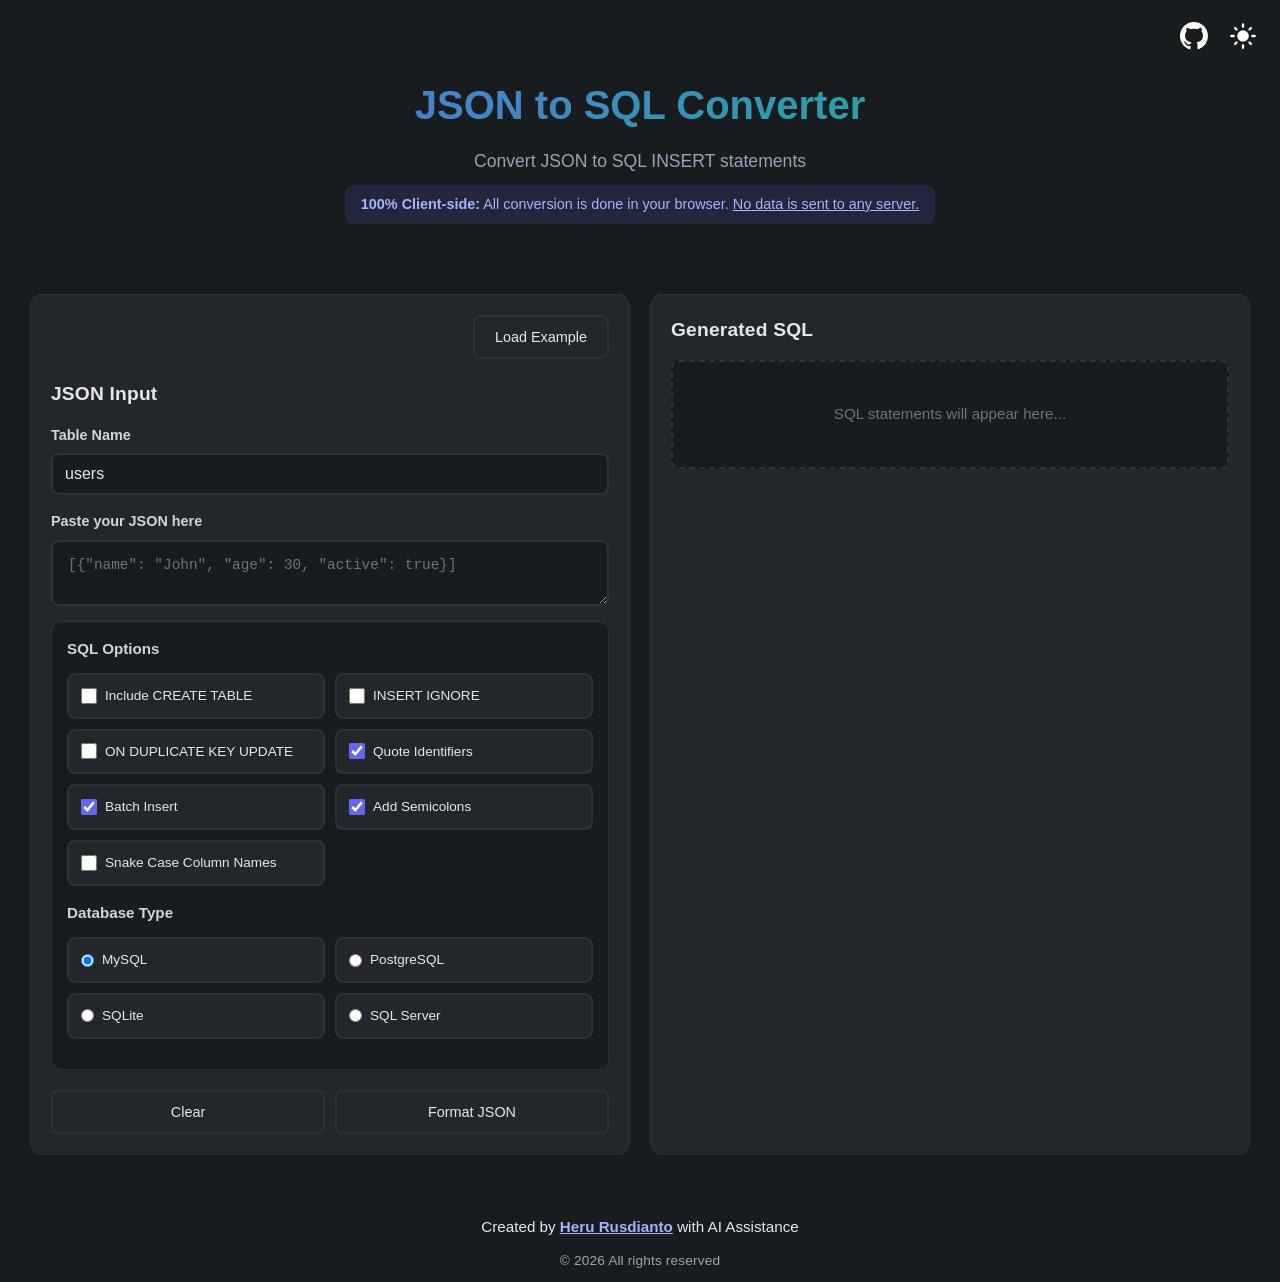
==== index.html @ 6111faf5 "deploy: 07e707dde32f19029009cc7fe75514a3f27ccb1b" ====
<!DOCTYPE html>
<html lang="en">
<head>
    <meta charset="UTF-8">
    <meta name="viewport" content="width=device-width, initial-scale=1.0">
    <meta name="author" content="Heru Rusdianto">
    <title>JSON to SQL - Convert JSON to SQL INSERT Statements</title>
    <link rel="stylesheet" href="css/style.css">
    <link rel="icon" type="image/svg+xml" href="favicon.svg">
</head>
<body>
    <div class="topbar">
        <a href="https://github.com/herusdianto/json-sql" class="github-link" target="_blank" rel="noopener noreferrer" title="GitHub Repository">
            <svg viewBox="0 0 16 16" fill="none" xmlns="http://www.w3.org/2000/svg">
                <path fill-rule="evenodd" clip-rule="evenodd" d="M8 0C3.58 0 0 3.58 0 8c0 3.54 2.29 6.53 5.47 7.59.4.07.55-.17.55-.38 0-.19-.01-.82-.01-1.49-2.01.37-2.53-.49-2.69-.94-.09-.23-.48-.94-.82-1.13-.28-.15-.68-.52-.01-.53.63-.01 1.08.58 1.23.82.72 1.21 1.87.87 2.33.66.07-.52.28-.87.51-1.07-1.78-.2-3.64-.89-3.64-3.95 0-.87.31-1.59.82-2.15-.08-.2-.36-1.01.08-2.12 0 0 .67-.21 2.2.82.64-.18 1.32-.27 2-.27.68 0 1.36.09 2 .27 1.53-1.04 2.2-.82 2.2-.82.44 1.11.16 1.92.08 2.12.51.56.82 1.27.82 2.15 0 3.07-1.87 3.75-3.65 3.95.29.25.54.73.54 1.48 0 1.07-.01 1.93-.01 2.19 0 .21.15.46.55.38A8.013 8.013 0 0 0 16 8c0-4.42-3.58-8-8-8z" fill="currentColor"/>
            </svg>
        </a>
        <div class="theme-toggle">
            <button id="theme-switch" aria-label="Toggle dark/light mode" class="theme-toggle-btn">
                <span id="theme-icon"></span>
            </button>
        </div>
    </div>

    <header>
        <h1>JSON to SQL Converter</h1>
        <p>Convert JSON to SQL INSERT statements</p>
        <p class="client-side-note"><strong>100% Client-side:</strong> All conversion is done in your browser. <u>No data is sent to any server.</u></p>
    </header>

    <div class="container">
        <div class="main-content">
            <div class="input-section">
                <!-- Load Example Button (moved to top) -->
                <div class="example-btn-top-wrapper">
                    <button class="example-btn" id="example-btn">Load Example</button>
                </div>

                <h2>JSON Input</h2>

                <!-- Table Name Input -->
                <div class="class-name-section">
                    <label for="table-name">Table Name</label>
                    <input type="text" id="table-name" placeholder="users" value="users">
                </div>

                <!-- JSON Input -->
                <div class="json-input-section">
                    <label for="json-input">Paste your JSON here</label>
                    <textarea id="json-input" placeholder='[{"name": "John", "age": 30, "active": true}]'></textarea>
                </div>

                <!-- SQL Options -->
                <div class="settings-section">
                    <h3>SQL Options</h3>
                    <div class="options-grid">
                        <label class="option-item">
                            <input type="checkbox" id="include-create" name="include-create">
                            <span>Include CREATE TABLE</span>
                        </label>
                        <label class="option-item">
                            <input type="checkbox" id="use-insert-ignore" name="use-insert-ignore">
                            <span>INSERT IGNORE</span>
                        </label>
                        <label class="option-item">
                            <input type="checkbox" id="use-on-duplicate" name="use-on-duplicate">
                            <span>ON DUPLICATE KEY UPDATE</span>
                        </label>
                        <label class="option-item">
                            <input type="checkbox" id="use-quotes" name="use-quotes" checked>
                            <span>Quote Identifiers</span>
                        </label>
                        <label class="option-item">
                            <input type="checkbox" id="use-batch" name="use-batch" checked>
                            <span>Batch Insert</span>
                        </label>
                        <label class="option-item">
                            <input type="checkbox" id="use-semicolon" name="use-semicolon" checked>
                            <span>Add Semicolons</span>
                        </label>
                        <label class="option-item">
                            <input type="checkbox" id="use-snake-case" name="use-snake-case">
                            <span>Snake Case Column Names</span>
                        </label>
                    </div>

                    <h3>Database Type</h3>
                    <div class="options-grid">
                        <label class="option-item">
                            <input type="radio" id="db-mysql" name="db-type" value="mysql" checked>
                            <span>MySQL</span>
                        </label>
                        <label class="option-item">
                            <input type="radio" id="db-postgres" name="db-type" value="postgres">
                            <span>PostgreSQL</span>
                        </label>
                        <label class="option-item">
                            <input type="radio" id="db-sqlite" name="db-type" value="sqlite">
                            <span>SQLite</span>
                        </label>
                        <label class="option-item">
                            <input type="radio" id="db-mssql" name="db-type" value="mssql">
                            <span>SQL Server</span>
                        </label>
                    </div>
                </div>

                <div class="convert-actions">
                    <button class="clear-btn" id="clear-btn">Clear</button>
                    <button class="format-btn" id="format-btn">Format JSON</button>
                </div>
            </div>

            <div class="output-section">
                <h2>Generated SQL</h2>

                <!-- Stats -->
                <div id="stats" class="stats-bar hidden">
                    <div class="stat-item">
                        <span class="stat-label">Tables:</span>
                        <span id="table-count" class="stat-value">0</span>
                    </div>
                    <div class="stat-item">
                        <span class="stat-label">Rows:</span>
                        <span id="row-count" class="stat-value">0</span>
                    </div>
                    <div class="stat-item">
                        <span class="stat-label">Statements:</span>
                        <span id="statement-count" class="stat-value">0</span>
                    </div>
                </div>

                <!-- Container for generated SQL -->
                <div id="sql-container">
                    <div class="empty-state">
                        <p>SQL statements will appear here...</p>
                    </div>
                </div>
            </div>
        </div>

        <!-- Status Messages -->
        <div id="status" class="status hidden"></div>
    </div>

    <footer>
        <p>Created by <a href="https://herusdianto.github.io/" target="_blank" rel="noopener noreferrer">Heru Rusdianto</a> with AI Assistance</p>
        <p class="copyright">
            © <span id="currentYear"></span> All rights reserved
        </p>
    </footer>

    <script src="js/app.js"></script>
</body>
</html>
---- css/style.css ----
:root {
    --primary-color: #6366f1;
    --primary-hover: #4f46e5;
    --secondary-color: #10b981;
    --bg-color: #0f172a;
    --card-bg: #1e293b;
    --card-border: #334155;
    --text-primary: #f1f5f9;
    --text-secondary: #94a3b8;
    --input-bg: #0f172a;
    --success-color: #22c55e;
    --error-color: #ef4444;
    --warning-color: #f59e0b;
}

* {
    margin: 0;
    padding: 0;
    box-sizing: border-box;
}

body {
    font-family: 'Segoe UI', Tahoma, Geneva, Verdana, sans-serif;
    background: #fff;
    color: #181818;
    min-height: 100vh;
    line-height: 1.6;
    transition: background 0.3s, color 0.3s;
    display: flex;
    flex-direction: column;
}

.container {
    margin: 0 auto;
    padding: 30px;
    border-radius: 10px;
    min-height: 0;
    flex: 1;
    max-width: 1400px;
    width: 100%;
}

/* Header */
header {
    text-align: center;
    margin-bottom: 20px;
    padding: 20px;
}

header h1 {
    font-size: 2.5rem;
    margin-bottom: 10px;
    background: linear-gradient(135deg, var(--primary-color), var(--secondary-color));
    -webkit-background-clip: text;
    -webkit-text-fill-color: transparent;
    background-clip: text;
}

header p {
    color: var(--text-secondary);
    font-size: 1.1rem;
}

/* Client-side note */
.client-side-note {
    font-size: 0.9rem;
    color: var(--text-secondary);
    margin-top: 10px;
    padding: 8px 16px;
    background: rgba(99, 102, 241, 0.1);
    border-radius: 8px;
    display: inline-block;
}

.dark-mode .client-side-note {
    background: rgba(99, 102, 241, 0.15);
    color: #a5b4fc;
}

/* Topbar */
.topbar {
    display: flex;
    justify-content: flex-end;
    align-items: center;
    gap: 1.2rem;
    margin-top: 1.2rem;
    padding: 0 20px;
}

.theme-toggle {
    display: flex;
    align-items: center;
    gap: 0.5rem;
}

.theme-toggle-btn {
    display: flex;
    align-items: center;
    justify-content: center;
    padding: 0.2em 0.2em;
    border-radius: 50%;
    background: none;
    border: none;
    cursor: pointer;
    transition: background 0.2s;
}

.theme-toggle-btn:focus {
    outline: none;
}

#theme-icon svg, .github-link svg {
    width: 28px !important;
    height: 28px !important;
    display: block;
    color: #181818;
    fill: #181818;
    transition: color 0.2s, fill 0.2s;
}

.dark-mode #theme-icon svg, .dark-mode .github-link svg {
    color: #fff !important;
    fill: #fff !important;
}

/* Main Content Layout */
.main-content {
    display: flex;
    flex-direction: column;
    gap: 20px;
    min-height: 0;
    flex: 1;
}

@media (min-width: 768px) {
    .main-content {
        display: grid;
        grid-template-columns: 1fr 1fr;
        gap: 20px;
        min-height: 0;
    }
}

/* Sections */
.input-section,
.output-section {
    background: #fff;
    border: 1px solid #e5e7eb;
    border-radius: 12px;
    padding: 20px;
    font-size: 0.95rem;
    transition: background 0.3s, color 0.3s, border-color 0.3s;
    min-height: 0;
}

.input-section {
    display: flex;
    flex-direction: column;
    min-height: 0;
    flex: 1;
}

.output-section {
    display: flex;
    flex-direction: column;
    flex: 1;
    min-height: 0;
}

.input-section h2,
.output-section h2 {
    font-size: 1.2rem;
    margin-bottom: 15px;
    color: #181818;
    font-weight: 700;
    letter-spacing: 0.01em;
    transition: color 0.3s;
    flex-shrink: 0;
}

.dark-mode .input-section h2,
.dark-mode .output-section h2 {
    color: #e5e7eb;
}

/* Class Name & Package Section */
.class-name-section,
.package-section {
    margin-bottom: 15px;
    flex-shrink: 0;
}

.class-name-section label,
.package-section label,
.json-input-section label {
    display: block;
    font-size: 0.9rem;
    font-weight: 600;
    color: #374151;
    margin-bottom: 6px;
}

.dark-mode .class-name-section label,
.dark-mode .package-section label,
.dark-mode .json-input-section label {
    color: #d1d5db;
}

.class-name-section input,
.package-section input {
    width: 100%;
    padding: 10px 12px;
    font-size: 1rem;
    border: 2px solid #e5e7eb;
    border-radius: 8px;
    background: #fff;
    color: #181818;
    transition: border-color 0.3s, background 0.3s;
}

.class-name-section input:focus,
.package-section input:focus {
    outline: none;
    border-color: var(--primary-color);
}

.dark-mode .class-name-section input,
.dark-mode .package-section input {
    background: #181c1f;
    border-color: #2d3237;
    color: #e5e7eb;
}

/* JSON Input Section */
.json-input-section {
    margin-bottom: 15px;
    display: flex;
    flex-direction: column;
    flex: 1;
    min-height: 0;
}

.json-input-section textarea {
    min-height: 150px;
    flex: 1;
    min-height: 0;
}

/* Settings Section */
.settings-section {
    margin-bottom: 20px;
    background: #f8fafc;
    border: 1px solid #e5e7eb;
    border-radius: 10px;
    padding: 15px;
    flex-shrink: 0;
}

.dark-mode .settings-section {
    background: #181c1f;
    border-color: #2d3237;
}

.settings-section h3 {
    font-size: 0.95rem;
    margin-bottom: 12px;
    color: #374151;
    font-weight: 600;
}

.dark-mode .settings-section h3 {
    color: #d1d5db;
}

.options-grid {
    display: grid;
    grid-template-columns: repeat(auto-fit, minmax(170px, 1fr));
    gap: 10px;
    margin-bottom: 15px;
}

.option-item {
    display: flex;
    align-items: center;
    gap: 8px;
    cursor: pointer;
    padding: 10px 12px;
    background: #fff;
    border: 2px solid #e5e7eb;
    border-radius: 8px;
    font-size: 0.85rem;
    color: #181818;
    font-weight: 500;
    transition: all 0.3s;
    word-break: break-word;
}

.option-item span {
    flex: 1;
    min-width: 0;
}

.option-item:hover {
    border-color: var(--primary-color);
    background: #e0e7ff;
}

.option-item input[type="checkbox"] {
    width: 16px;
    height: 16px;
    accent-color: var(--primary-color);
    cursor: pointer;
}

.dark-mode .option-item {
    background: #23272b;
    border-color: #2d3237;
    color: #e5e7eb;
}

.dark-mode .option-item:hover {
    background: #333a41;
    border-color: var(--primary-color);
}

/* Convert Actions */
.convert-actions {
    display: grid;
    grid-template-columns: 1fr 1fr;
    gap: 10px;
    align-items: stretch;
    flex-shrink: 0;
}

.convert-btn {
    padding: 14px 30px;
    font-size: 1rem;
    font-weight: 600;
    background: linear-gradient(135deg, var(--primary-color), var(--primary-hover));
    border: none;
    border-radius: 10px;
    color: white;
    cursor: pointer;
    transition: all 0.3s ease;
}

.convert-btn:hover {
    transform: translateY(-2px);
    box-shadow: 0 10px 20px rgba(99, 102, 241, 0.3);
}

.convert-btn:active {
    transform: translateY(0);
}

.clear-btn,
.format-btn,
.example-btn {
    padding: 12px 20px;
    font-size: 0.9rem;
    font-weight: 500;
    border: 2px solid #e5e7eb;
    background: #f3f4f6;
    color: #181818;
    border-radius: 8px;
    cursor: pointer;
    transition: all 0.3s ease;
}

.example-btn-top-wrapper {
    display: flex;
    justify-content: flex-end;
    margin-bottom: 10px;
    flex-shrink: 0;
}

.example-btn {
    margin-bottom: 10px;
    float: right;
}

.clear-btn:hover {
    border-color: var(--error-color);
    background: #fee2e2;
    color: var(--error-color);
}

.format-btn:hover {
    border-color: var(--secondary-color);
    background: #d1fae5;
    color: var(--secondary-color);
}

.example-btn:hover {
    border-color: var(--warning-color);
    background: #fef3c7;
    color: #d97706;
}

.dark-mode .clear-btn,
.dark-mode .format-btn,
.dark-mode .example-btn {
    background: #23272b;
    border-color: #2d3237;
    color: #e5e7eb;
}

.dark-mode .clear-btn:hover {
    background: #333a41;
    border-color: var(--error-color);
    color: #fca5a5;
}

.dark-mode .format-btn:hover {
    background: #333a41;
    border-color: var(--secondary-color);
    color: #6ee7b7;
}

.dark-mode .example-btn:hover {
    background: #333a41;
    border-color: var(--warning-color);
    color: #fcd34d;
}

/* Text Areas */
textarea {
    width: 100%;
    min-height: 200px;
    padding: 15px;
    font-family: 'Consolas', 'Monaco', monospace;
    font-size: 0.9rem;
    background: #fff;
    border: 2px solid #e5e7eb;
    border-radius: 8px;
    color: #181818;
    resize: vertical;
    transition: border-color 0.3s ease, background 0.3s;
}

textarea:focus {
    outline: none;
    border-color: var(--primary-color);
}

textarea::placeholder {
    color: #9ca3af;
}

.dark-mode textarea {
    background: #181c1f;
    border-color: #2d3237;
    color: #e5e7eb;
}

.dark-mode textarea::placeholder {
    color: #6b7280;
}

/* Classes Container */
#sql-container {
    display: flex;
    flex-direction: column;
    gap: 15px;
    flex: 1;
    min-height: 0;
}

.empty-state {
    padding: 40px 20px;
    text-align: center;
    color: #9ca3af;
    background: #f8fafc;
    border: 2px dashed #e5e7eb;
    border-radius: 8px;
    flex-shrink: 0;
}

.dark-mode .empty-state {
    background: #181c1f;
    border-color: #2d3237;
    color: #6b7280;
}

/* SQL Box */
.sql-box {
    background: #fff;
    border: 1px solid #e5e7eb;
    border-radius: 8px;
    overflow: hidden;
    max-width: 100%;
    display: flex;
    flex-direction: column;
    flex: 1;
    min-height: 0;
}

.dark-mode .sql-box {
    background: #181c1f;
    border-color: #2d3237;
}

.sql-box-header {
    display: flex;
    justify-content: space-between;
    align-items: center;
    padding: 10px 15px;
    background: #f3f4f6;
    border-bottom: 1px solid #e5e7eb;
    flex-shrink: 0;
}

.dark-mode .sql-box-header {
    background: #23272b;
    border-bottom-color: #2d3237;
}

.sql-box-header .sql-name {
    font-weight: 600;
    font-size: 0.95rem;
    color: var(--primary-color);
}

.dark-mode .sql-box-header .sql-name {
    color: #a5b4fc;
}

.sql-box-actions {
    display: flex;
    gap: 8px;
}

.sql-box-actions .copy-btn,
.sql-box-actions .download-btn {
    padding: 6px 12px;
    font-size: 0.8rem;
    font-weight: 500;
    border: 1px solid #e5e7eb;
    background: #fff;
    color: #181818;
    border-radius: 6px;
    cursor: pointer;
    transition: all 0.2s ease;
}

.sql-box-actions .copy-btn:hover {
    border-color: var(--primary-color);
    background: #e0e7ff;
    color: var(--primary-color);
}

.sql-box-actions .download-btn:hover {
    border-color: var(--secondary-color);
    background: #d1fae5;
    color: var(--secondary-color);
}

.dark-mode .sql-box-actions .copy-btn,
.dark-mode .sql-box-actions .download-btn {
    background: #2d3237;
    border-color: #3d4247;
    color: #e5e7eb;
}

.dark-mode .sql-box-actions .copy-btn:hover {
    background: #333a41;
    border-color: var(--primary-color);
    color: #a5b4fc;
}

.dark-mode .sql-box-actions .download-btn:hover {
    background: #333a41;
    border-color: var(--secondary-color);
    color: #6ee7b7;
}

.sql-code {
    margin: 0;
    padding: 15px;
    background: #fafafa;
    overflow-x: auto;
    font-family: 'Consolas', 'Monaco', monospace;
    font-size: 0.85rem;
    line-height: 1.5;
    height: 100%;
    min-height: 400px;
    overflow-y: auto;
    width: 100%;
    max-width: 100%;
    box-sizing: border-box;
    border: none;
    resize: vertical;
    color: #181818;
    white-space: pre-wrap;
    word-wrap: break-word;
    flex: 1;
    min-height: 0;
}

.dark-mode .sql-code {
    background: #0f1215;
}







/* Stats Bar */
.stats-bar {
    display: flex;
    flex-wrap: wrap;
    gap: 10px;
    padding: 12px;
    background: #f3f4f6;
    border-radius: 10px;
    margin: 15px 0;
    border: 1px solid rgba(99, 102, 241, 0.2);
    flex-shrink: 0;
}

.dark-mode .stats-bar {
    background: #181c1f;
    border-color: rgba(99, 102, 241, 0.3);
}

.stat-item {
    display: flex;
    align-items: center;
    gap: 6px;
    padding: 6px 12px;
    background: #fff;
    border-radius: 6px;
    box-shadow: 0 1px 3px rgba(0, 0, 0, 0.05);
    border: 1px solid #e5e7eb;
}

.dark-mode .stat-item {
    background: #23272b;
    border-color: #2d3237;
}

.stat-label {
    font-size: 0.8rem;
    color: #64748b;
    font-weight: 500;
}

.dark-mode .stat-label {
    color: #94a3b8;
}

.stat-value {
    font-size: 0.95rem;
    font-weight: 700;
    color: var(--primary-color);
}

.dark-mode .stat-value {
    color: #a5b4fc;
}


/* Status Messages */
.status {
    position: fixed;
    bottom: 20px;
    left: 50%;
    transform: translateX(-50%);
    padding: 15px 30px;
    border-radius: 10px;
    font-weight: 500;
    z-index: 1000;
    animation: slideUp 0.3s ease;
}

@keyframes slideUp {
    from { opacity: 0; transform: translateX(-50%) translateY(20px); }
    to { opacity: 1; transform: translateX(-50%) translateY(0); }
}

.status.success {
    background: var(--success-color);
    color: white;
}

.status.error {
    background: var(--error-color);
    color: white;
}

.status.warning {
    background: var(--warning-color);
    color: white;
}

/* Hidden Class */
.hidden {
    display: none !important;
}

/* Visually Hidden */
.visually-hidden {
    position: absolute !important;
    height: 1px;
    width: 1px;
    overflow: hidden;
    clip: rect(1px, 1px, 1px, 1px);
    white-space: nowrap;
}

/* Footer */
footer {
    color: #181818;
    background: transparent;
    text-align: center;
    padding: 30px 0 10px 0;
    font-size: 0.95rem;
    display: flex;
    flex-direction: column;
    align-items: center;
    justify-content: center;
    gap: 0.3em;
}

footer a {
    color: var(--primary-color);
    text-decoration: underline;
    font-weight: 600;
    transition: color 0.2s;
}

footer .copyright {
    color: #374151;
    font-size: 0.9em;
    font-weight: 500;
    letter-spacing: 0.01em;
    margin-top: 0.5em;
}

.dark-mode footer {
    color: #e5e7eb;
}

.dark-mode footer a {
    color: #a5b4fc;
}

.dark-mode footer .copyright {
    color: #9ca3af;
}

/* Dark Mode */
.dark-mode {
    background: #181c1f;
    color: #e5e7eb;
}

.dark-mode .container {
    background: transparent;
}

.dark-mode .input-section,
.dark-mode .output-section {
    background: #23272b;
    border-color: #2d3237;
    color: #e5e7eb;
}

/* Responsive */
@media (max-width: 600px) {
    header h1 {
        font-size: 1.8rem;
    }

    .options-grid {
        grid-template-columns: 1fr 1fr;
    }

    .convert-actions {
        grid-template-columns: 1fr;
    }

    .stats-bar {
        flex-direction: column;
    }

    .output-actions {
        grid-template-columns: 1fr;
    }

    .copy-btn,
    .download-btn {
        width: 100%;
    }

    #output-text {
        min-height: 300px;
    }
}
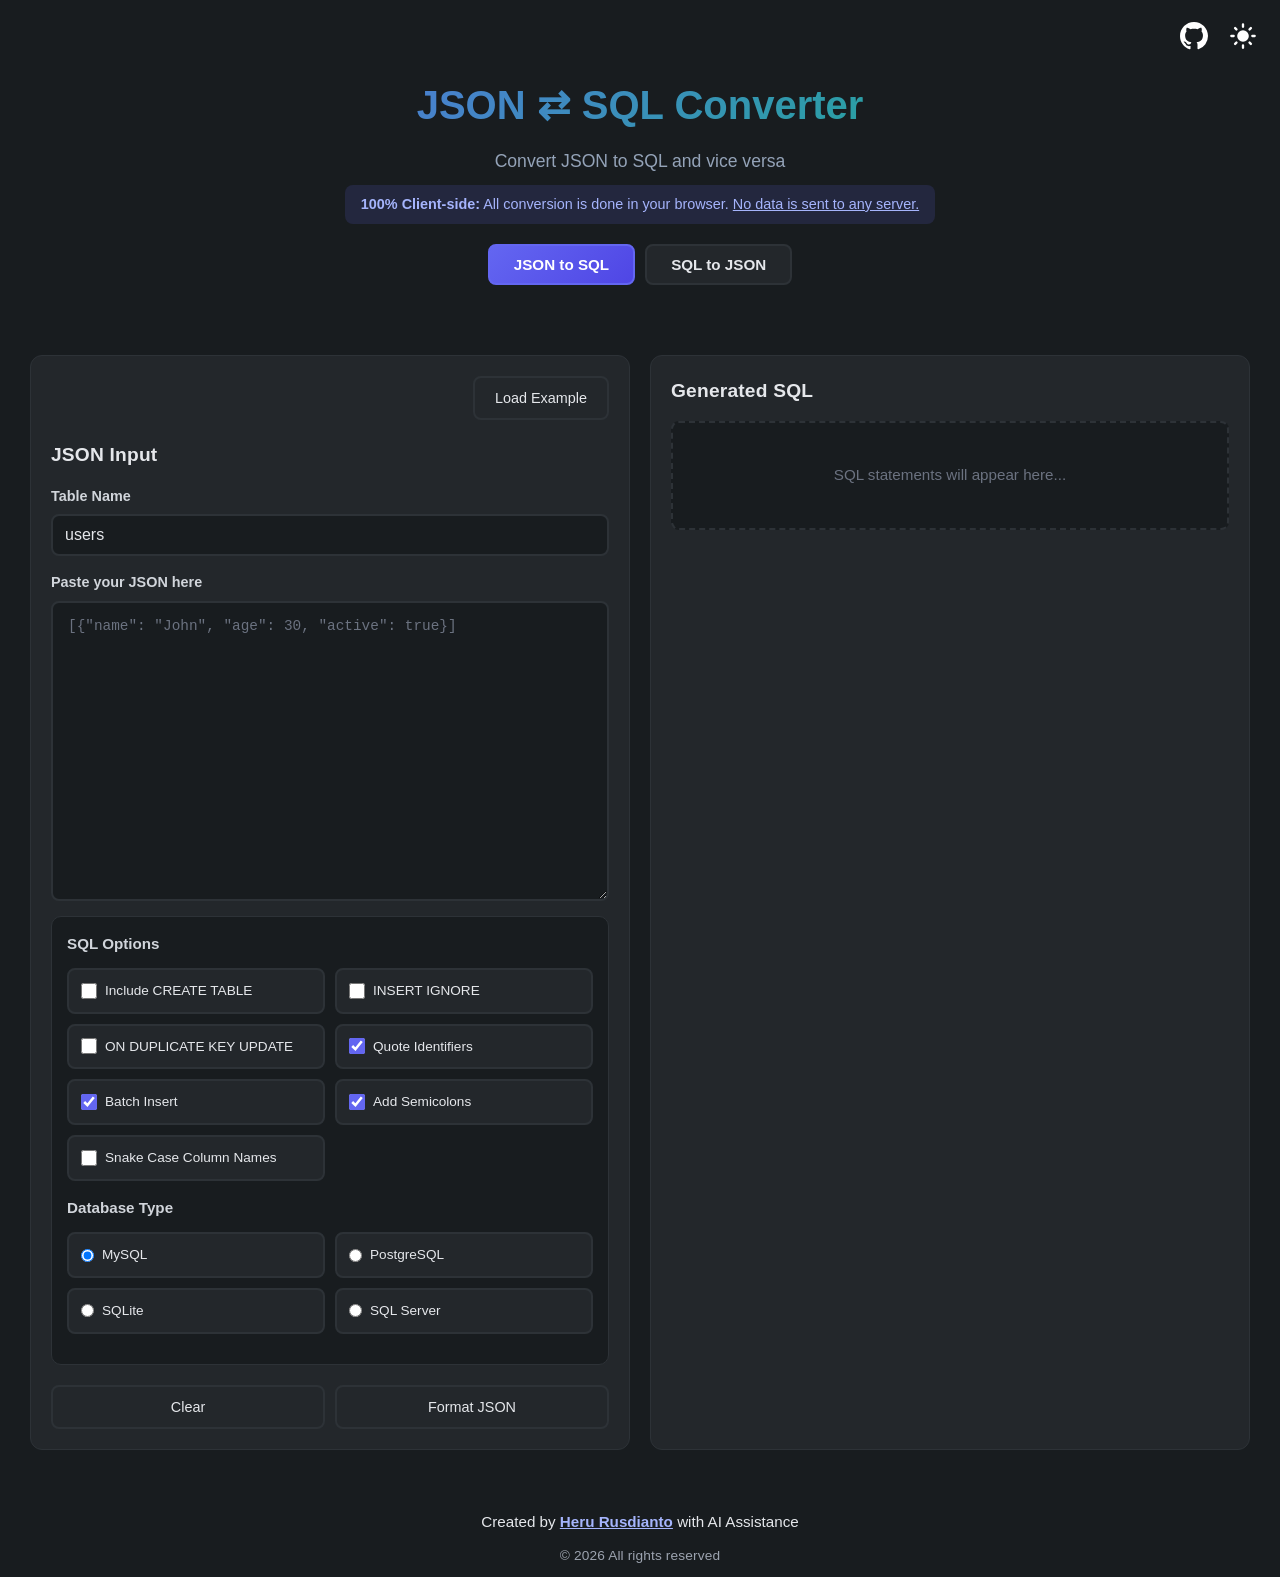
==== commit 81452a41: "deploy: f56f47d435fe2b1ea94f8518fa345346b024744b" ====
--- a/index.html
+++ b/index.html
@@ -4,7 +4,7 @@
     <meta charset="UTF-8">
     <meta name="viewport" content="width=device-width, initial-scale=1.0">
     <meta name="author" content="Heru Rusdianto">
-    <title>JSON to SQL - Convert JSON to SQL INSERT Statements</title>
+    <title>JSON ⇄ SQL Converter</title>
     <link rel="stylesheet" href="css/style.css">
     <link rel="icon" type="image/svg+xml" href="favicon.svg">
 </head>
@@ -23,12 +23,20 @@
     </div>
 
     <header>
-        <h1>JSON to SQL Converter</h1>
-        <p>Convert JSON to SQL INSERT statements</p>
+        <h1>JSON ⇄ SQL Converter</h1>
+        <p>Convert JSON to SQL and vice versa</p>
         <p class="client-side-note"><strong>100% Client-side:</strong> All conversion is done in your browser. <u>No data is sent to any server.</u></p>
+        
+        <!-- Mode Toggle -->
+        <div class="mode-toggle">
+            <button id="mode-json-to-sql" class="mode-btn active">JSON to SQL</button>
+            <button id="mode-sql-to-json" class="mode-btn">SQL to JSON</button>
+        </div>
     </header>
 
     <div class="container">
+        <!-- JSON to SQL Section -->
+        <div id="json-to-sql-section" class="converter-section">
         <div class="main-content">
             <div class="input-section">
                 <!-- Load Example Button (moved to top) -->
@@ -134,6 +142,50 @@
                 <div id="sql-container">
                     <div class="empty-state">
                         <p>SQL statements will appear here...</p>
+                    </div>
+                </div>
+            </div>
+        </div>
+        </div>
+
+        <!-- SQL to JSON Section -->
+        <div id="sql-to-json-section" class="converter-section hidden">
+            <div class="main-content">
+                <div class="input-section">
+                    <h2>SQL Input</h2>
+                    
+                    <!-- SQL Input -->
+                    <div class="sql-input-section">
+                        <label for="sql-input">Paste your SQL INSERT statements here</label>
+                        <textarea id="sql-input" placeholder='INSERT INTO users (id, firstName, lastName, email, age, active, salary, createdAt) VALUES (1, "John", "Doe", "john.doe@example.com", 30, TRUE, 75000.50, "2024-01-15T10:30:00Z");'></textarea>
+                    </div>
+
+                    <div class="convert-actions">
+                        <button class="clear-sql-btn" id="clear-sql-btn">Clear</button>
+                        <button class="format-sql-btn" id="format-sql-btn">Format SQL</button>
+                    </div>
+                </div>
+
+                <div class="output-section">
+                    <h2>Generated JSON</h2>
+
+                    <!-- Stats -->
+                    <div id="json-stats" class="stats-bar hidden">
+                        <div class="stat-item">
+                            <span class="stat-label">Tables:</span>
+                            <span id="json-table-count" class="stat-value">0</span>
+                        </div>
+                        <div class="stat-item">
+                            <span class="stat-label">Rows:</span>
+                            <span id="json-row-count" class="stat-value">0</span>
+                        </div>
+                    </div>
+
+                    <!-- Container for generated JSON -->
+                    <div id="json-container">
+                        <div class="empty-state">
+                            <p>JSON output will appear here...</p>
+                        </div>
                     </div>
                 </div>
             </div>
--- a/css/style.css
+++ b/css/style.css
@@ -241,9 +241,8 @@
 }
 
 .json-input-section textarea {
-    min-height: 150px;
-    flex: 1;
-    min-height: 0;
+    min-height: 300px;
+    flex: 1;
 }
 
 /* Settings Section */
@@ -799,3 +798,253 @@
         min-height: 300px;
     }
 }
+
+/* Mode Toggle */
+.mode-toggle {
+    display: flex;
+    justify-content: center;
+    gap: 10px;
+    margin-top: 20px;
+}
+
+.mode-btn {
+    padding: 10px 24px;
+    font-size: 0.95rem;
+    font-weight: 600;
+    border: 2px solid #e5e7eb;
+    background: #fff;
+    color: #181818;
+    border-radius: 8px;
+    cursor: pointer;
+    transition: all 0.3s ease;
+}
+
+.mode-btn:hover {
+    border-color: var(--primary-color);
+    background: #e0e7ff;
+}
+
+.mode-btn.active {
+    background: linear-gradient(135deg, var(--primary-color), var(--primary-hover));
+    border-color: var(--primary-color);
+    color: white;
+}
+
+.dark-mode .mode-btn {
+    background: #23272b;
+    border-color: #2d3237;
+    color: #e5e7eb;
+}
+
+.dark-mode .mode-btn:hover {
+    background: #333a41;
+    border-color: var(--primary-color);
+}
+
+.dark-mode .mode-btn.active {
+    background: linear-gradient(135deg, var(--primary-color), var(--primary-hover));
+    border-color: var(--primary-color);
+    color: white;
+}
+
+/* Converter Section */
+.converter-section {
+    width: 100%;
+}
+
+/* SQL Input Section */
+.sql-input-section {
+    margin-bottom: 15px;
+    display: flex;
+    flex-direction: column;
+    flex: 1;
+    min-height: 0;
+}
+
+.sql-input-section label {
+    display: block;
+    font-size: 0.9rem;
+    font-weight: 600;
+    color: #374151;
+    margin-bottom: 6px;
+}
+
+.dark-mode .sql-input-section label {
+    color: #d1d5db;
+}
+
+.sql-input-section textarea {
+    min-height: 300px;
+    flex: 1;
+}
+
+/* JSON Box */
+#json-container {
+    display: flex;
+    flex-direction: column;
+    gap: 15px;
+    flex: 1;
+    min-height: 0;
+}
+
+.json-box {
+    background: #fff;
+    border: 1px solid #e5e7eb;
+    border-radius: 8px;
+    overflow: hidden;
+    max-width: 100%;
+    display: flex;
+    flex-direction: column;
+    flex: 1;
+    min-height: 0;
+}
+
+.dark-mode .json-box {
+    background: #181c1f;
+    border-color: #2d3237;
+}
+
+.json-box-header {
+    display: flex;
+    justify-content: space-between;
+    align-items: center;
+    padding: 10px 15px;
+    background: #f3f4f6;
+    border-bottom: 1px solid #e5e7eb;
+    flex-shrink: 0;
+}
+
+.dark-mode .json-box-header {
+    background: #23272b;
+    border-bottom-color: #2d3237;
+}
+
+.json-box-header .json-name {
+    font-weight: 600;
+    font-size: 0.95rem;
+    color: var(--primary-color);
+}
+
+.dark-mode .json-box-header .json-name {
+    color: #a5b4fc;
+}
+
+.json-box-actions {
+    display: flex;
+    gap: 8px;
+}
+
+.json-box-actions .copy-btn,
+.json-box-actions .download-btn {
+    padding: 6px 12px;
+    font-size: 0.8rem;
+    font-weight: 500;
+    border: 1px solid #e5e7eb;
+    background: #fff;
+    color: #181818;
+    border-radius: 6px;
+    cursor: pointer;
+    transition: all 0.2s ease;
+}
+
+.json-box-actions .copy-btn:hover {
+    border-color: var(--primary-color);
+    background: #e0e7ff;
+    color: var(--primary-color);
+}
+
+.json-box-actions .download-btn:hover {
+    border-color: var(--secondary-color);
+    background: #d1fae5;
+    color: var(--secondary-color);
+}
+
+.dark-mode .json-box-actions .copy-btn,
+.dark-mode .json-box-actions .download-btn {
+    background: #2d3237;
+    border-color: #3d4247;
+    color: #e5e7eb;
+}
+
+.dark-mode .json-box-actions .copy-btn:hover {
+    background: #333a41;
+    border-color: var(--primary-color);
+    color: #a5b4fc;
+}
+
+.dark-mode .json-box-actions .download-btn:hover {
+    background: #333a41;
+    border-color: var(--secondary-color);
+    color: #6ee7b7;
+}
+
+.json-code {
+    margin: 0;
+    padding: 15px;
+    background: #fafafa;
+    overflow-x: auto;
+    font-family: 'Consolas', 'Monaco', monospace;
+    font-size: 0.85rem;
+    line-height: 1.5;
+    height: 100%;
+    min-height: 600px;
+    overflow-y: auto;
+    width: 100%;
+    max-width: 100%;
+    box-sizing: border-box;
+    border: none;
+    resize: vertical;
+    color: #181818;
+    white-space: pre-wrap;
+    word-wrap: break-word;
+    flex: 1;
+}
+
+.dark-mode .json-code {
+    background: #0f1215;
+}
+
+/* Clear SQL and Format SQL Buttons */
+.clear-sql-btn,
+.format-sql-btn {
+    padding: 12px 20px;
+    font-size: 0.9rem;
+    font-weight: 500;
+    border: 2px solid #e5e7eb;
+    background: #f3f4f6;
+    color: #181818;
+    border-radius: 8px;
+    cursor: pointer;
+    transition: all 0.3s ease;
+}
+
+.clear-sql-btn:hover {
+    border-color: var(--error-color);
+    background: #fee2e2;
+    color: var(--error-color);
+}
+
+.format-sql-btn:hover {
+    border-color: var(--secondary-color);
+    background: #d1fae5;
+    color: var(--secondary-color);
+}
+
+.dark-mode .clear-sql-btn,
+.dark-mode .format-sql-btn {
+    background: #23272b;
+    border-color: #2d3237;
+    color: #e5e7eb;
+}
+
+.dark-mode .clear-sql-btn:hover {
+    background: #333a41;
+    border-color: var(--error-color);
+    color: #fca5a5;
+}
+
+.dark-mode .format-sql-btn:hover {
+    background: #333a41;
+    border-color: var(--secondary-color);
+    color: #6ee7b7;
+}
